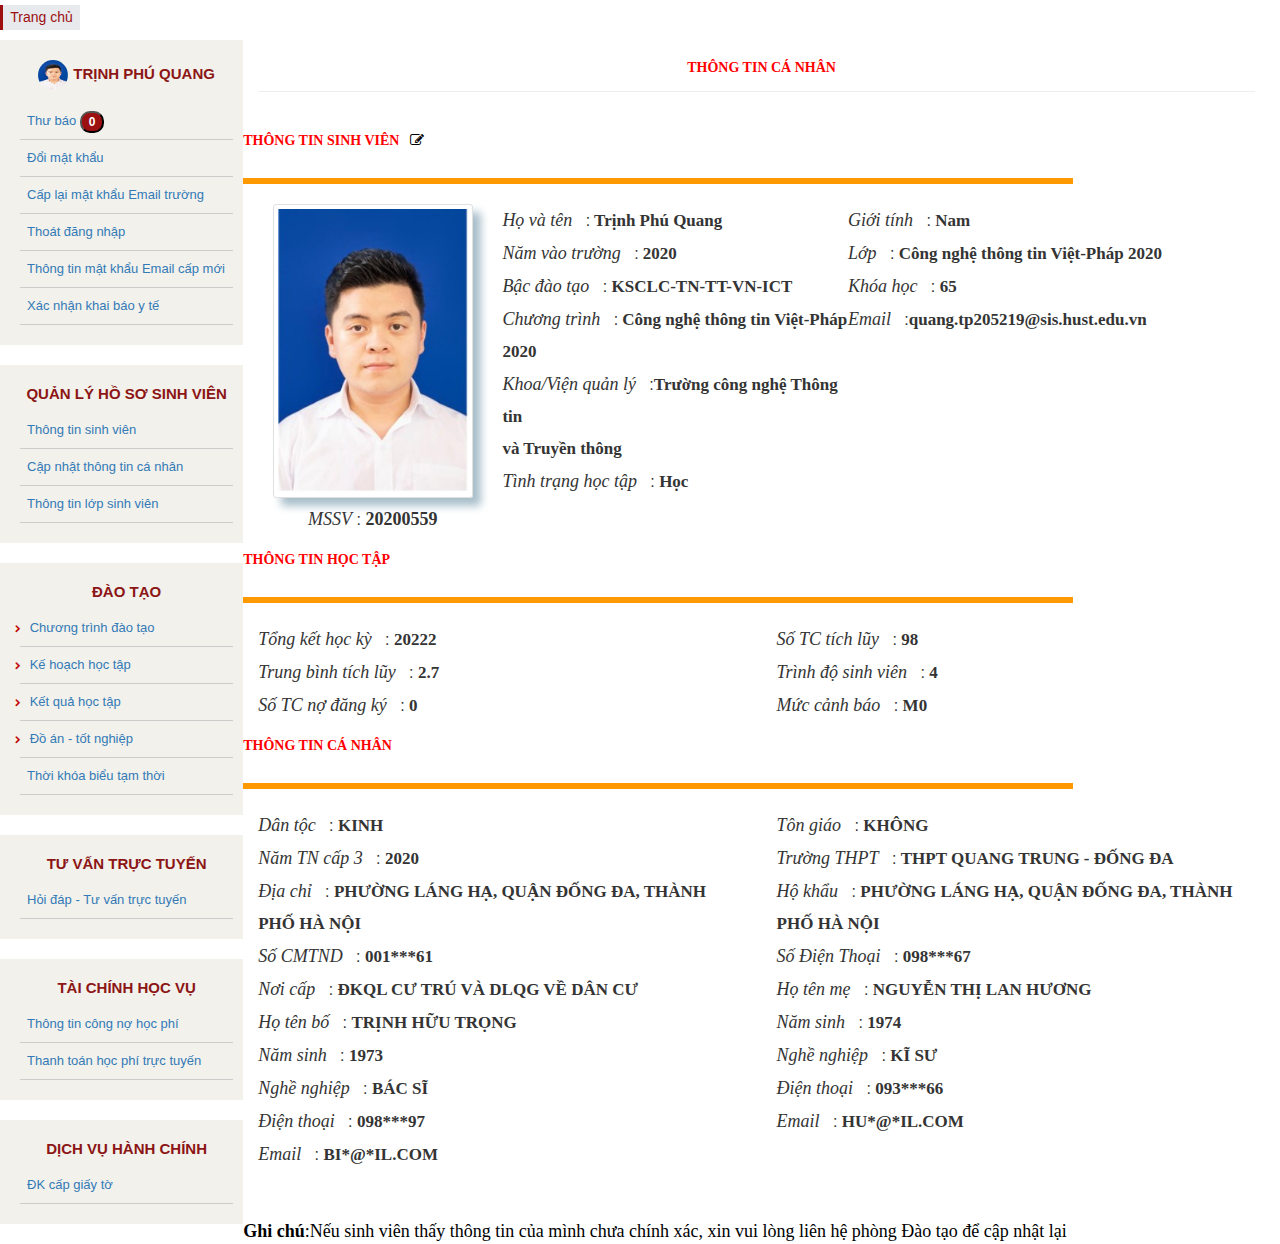
==== W1/index.html @ 56531671 "first commit" ====
<!DOCTYPE html>
<html lang="en">
  <head>
    <meta charset="UTF-8" />
    <meta name="viewport" content="width=device-width, initial-scale=1.0" />
    <title>CTTBK MainPage</title>
    <link
      rel="stylesheet"
      href="https://cdnjs.cloudflare.com/ajax/libs/font-awesome/4.7.0/css/font-awesome.min.css"
    />

    <link
      rel="stylesheet"
      href="https://cdnjs.cloudflare.com/ajax/libs/font-awesome/4.7.0/css/font-awesome.min.css"
    />

    <link rel="stylesheet" href="style.css" />
  </head>

  <body>
    <!-- nút trang chủ -->
    <div class="homepage-btn">Trang chủ</div>

    <!-- sidebar và thông tin sinh viên -->
    <div class="row content-body" style="display: flex">
      <!-- sidebar -->
      <div class="nav-content">
        <!-- Trong sidebar có nhiều khối (block) -->
        <div class="nav-block">
          <!-- Tiêu đề -->
          <div class="nav-block-title">
            <div class="avatar">
              <img
                src="./public/avatar.jpg"
                alt="avatar"
                style="width: 30px; height: 30px; border-radius: 50%"
              />
            </div>
            <span class="name">Trịnh Phú Quang</span>
          </div>
          <!-- Nội dung -->
          <div class="nav-block-content">
            Thư báo
            <button class="count-email" style="background-color: #9c1010">
              0
            </button>
          </div>
          <div class="nav-block-content">Đổi mật khẩu</div>
          <div class="nav-block-content">Cấp lại mật khẩu Email trường</div>
          <div class="nav-block-content">Thoát đăng nhập</div>
          <div class="nav-block-content">Thông tin mật khẩu Email cấp mới</div>
          <div class="nav-block-content">Xác nhận khai báo y tế</div>
        </div>

        <div class="nav-block">
          <!-- Tiêu đề -->
          <div class="nav-block-title">QUẢN LÝ HỒ SƠ SINH VIÊN</div>
          <!-- Nội dung -->
          <div class="nav-block-content">Thông tin sinh viên</div>
          <div class="nav-block-content">Cập nhật thông tin cá nhân</div>
          <div class="nav-block-content">Thông tin lớp sinh viên</div>
        </div>

        <div class="nav-block">
          <!-- Tiêu đề -->
          <div class="nav-block-title"><span>ĐÀO TẠO</span></div>
          <!-- Nội dung (gồm nhiều dropdown) -->
          <div class="hover-dropdown">
            <div class="nav-block-content">
              <i class="fa fa-chevron-right" aria-hidden="true"></i>
              <span>Chương trình đào tạo</span>
            </div>
            <!-- Drop down -->
            <div class="drop nav-block-content none-border">
              <div>Chương trình đào tạo sinh viên</div>
              <div>Danh sách học phần</div>
            </div>
          </div>
          <div class="hover-dropdown">
            <div class="nav-block-content">
              <i class="fa fa-chevron-right" aria-hidden="true"></i>
              <span>Kế hoạch học tập</span>
            </div>
            <!-- Drop down -->
            <div class="drop nav-block-content none-border">
              <div>Đăng ký học phần</div>
              <div>Thời khóa biểu</div>
              <div>Tra cứu đăng ký lớp các kỳ</div>
            </div>
          </div>
          <div class="hover-dropdown">
            <div class="nav-block-content">
              <i class="fa fa-chevron-right" aria-hidden="true"></i>
              <span>Kết quả học tập</span>
            </div>
            <!-- Drop down -->
            <div class="drop nav-block-content none-border">
              <div>Kết quả thi TOEIC</div>
              <div>Bảng điểm cá nhân</div>
              <div>Bảng điểm học phần</div>
              <div>Kiểm tra nhập điểm kỳ mới nhất</div>
            </div>
          </div>
          <div class="hover-dropdown">
            <div class="nav-block-content">
              <i class="fa fa-chevron-right" aria-hidden="true"></i>
              <span>Đồ án - tốt nghiệp</span>
            </div>
            <!-- Drop down -->
            <div class="drop nav-block-content none-border">
              <div>Kết quả xét nhận ĐATN</div>
              <div>Đăng ký xét tốt nghiệp</div>
            </div>
          </div>
          <div class="nav-block-content">Thời khóa biểu tạm thời</div>
        </div>

        <div class="nav-block">
          <!-- Tiêu đề -->
          <div class="nav-block-title"><span>TƯ VẤN TRỰC TUYẾN</span></div>
          <!-- Nội dung -->
          <div class="nav-block-content">Hỏi đáp - Tư vấn trực tuyến</div>
        </div>

        <div class="nav-block">
          <!-- Tiêu đề -->
          <div class="nav-block-title"><span>TÀI CHÍNH HỌC VỤ</span></div>
          <!-- Nội dung -->
          <div class="nav-block-content">Thông tin công nợ học phí</div>
          <div class="nav-block-content">Thanh toán học phí trực tuyến</div>
        </div>

        <div class="nav-block">
          <!-- Tiêu đề -->
          <div class="nav-block-title"><span>DỊCH VỤ HÀNH CHÍNH</span></div>
          <!-- Nội dung -->
          <div class="nav-block-content">ĐK cấp giấy tờ</div>
        </div>
      </div>

      <!-- Thông tin chi tiết sinh viên -->
      <div class="info-content">
        <!-- Header thông tin sinh viên -->
        <div class="info-content-header">
          <div>THÔNG TIN CÁ NHÂN</div>
          <hr />
        </div>

        <!-- Body thông tin sinh viên -->
        <div class="info-content-block">
          <div class="info-content-title">
            <div>
              <div class="info-content-title-text">
                <p style="display: inline-block">THÔNG TIN SINH VIÊN &nbsp;</p>
                <a style="border: none" href="editInfo.html">
                  <i
                    class="fa fa-pencil-square-o"
                    aria-hidden="true"
                    style="color: black"
                  >
                  </i>
                </a>
              </div>
            </div>
            <hr />
            <div class=""></div>
          </div>

          <div class="info-content-body row">
            <div class="avatar col-3">
              <img src="./public/avatar.jpg" alt="avatar" />
              <p>
                <em style="font-size: 18px">MSSV</em> :
                <strong style="font-size: 18px">20200559</strong>
              </p>
            </div>
            <div class="col-4">
              <span>
                <em>Họ và tên</em> &nbsp; :<strong id="name">
                  Trịnh Phú Quang </strong
                ><br />
                <em>Năm vào trường</em> &nbsp; :<strong id="year"> 2020</strong>
                <br />
                <em>Bậc đào tạo</em> &nbsp; :
                <strong id="lever">KSCLC-TN-TT-VN-ICT</strong><br />
                <em>Chương trình</em> &nbsp; :<strong id="programming">
                  Công nghệ thông tin Việt-Pháp 2020</strong
                ><br />
                <em>Khoa/Viện quản lý</em> &nbsp; :<strong id="faculty"
                  >Trường công nghệ Thông tin <br />và Truyền thông </strong
                ><br />
                <em>Tình trạng học tập</em> &nbsp; :
                <strong id="status">Học</strong> <br />
              </span>
            </div>
            <div class="col-4">
              <span>
                <em>Giới tính</em> &nbsp; : <strong id="sex">Nam</strong> <br />
                <em>Lớp</em> &nbsp; :
                <strong id="classes">Công nghệ thông tin Việt-Pháp 2020</strong
                ><br />
                <em>Khóa học</em> &nbsp; : <strong id="course">65</strong>
                <br />
                <em>Email</em> &nbsp; :<strong id="email"
                  >quang.tp205219@sis.hust.edu.vn</strong
                ><br />
              </span>
            </div>
          </div>
        </div>

        <div class="info-content-block">
          <div class="info-content-title">
            <div class="info-content-title-text">THÔNG TIN HỌC TẬP</div>
            <hr />
            <div class=""></div>
          </div>

          <div class="info-content-body row">
            <div class="col-5">
              <span>
                <em>Tổng kết học kỳ</em> &nbsp; : <strong>20222</strong> <br />
                <em>Trung bình tích lũy</em> &nbsp; : <strong>2.7</strong>
                <br />
                <em>Số TC nợ đăng ký</em> &nbsp; : <strong>0</strong> <br />
              </span>
            </div>
            <div class="col-5">
              <span>
                <em>Số TC tích lũy</em> &nbsp; : <strong>98</strong> <br />
                <em>Trình độ sinh viên</em> &nbsp; : <strong>4</strong> <br />
                <em>Mức cảnh báo</em> &nbsp; : <strong>M0</strong> <br />
              </span>
            </div>
          </div>
        </div>

        <div class="info-content-block">
          <div class="info-content-title">
            <div class="info-content-title-text">THÔNG TIN CÁ NHÂN</div>
            <hr />
            <div class=""></div>
          </div>

          <div class="info-content-body row">
            <div class="col-5">
              <span>
                <em>Dân tộc</em> &nbsp; : <strong>KINH</strong> <br />
                <em>Năm TN cấp 3</em> &nbsp; : <strong>2020</strong> <br />
                <em>Địa chỉ</em> &nbsp; :
                <strong>PHƯỜNG LÁNG HẠ, QUẬN ĐỐNG ĐA, THÀNH PHỐ HÀ NỘI</strong>
                <br />
                <em>Số CMTND</em> &nbsp; : <strong>001***61</strong> <br />
                <em>Nơi cấp</em> &nbsp; :
                <strong>ĐKQL CƯ TRÚ VÀ DLQG VỀ DÂN CƯ</strong> <br />
                <em>Họ tên bố</em> &nbsp; : <strong>TRỊNH HỮU TRỌNG</strong>
                <br />
                <em>Năm sinh</em> &nbsp; : <strong>1973</strong> <br />
                <em>Nghề nghiệp</em> &nbsp; : <strong>BÁC SĨ</strong> <br />
                <em>Điện thoại</em> &nbsp; : <strong>098***97</strong> <br />
                <em>Email</em> &nbsp; : <strong>BI*@*IL.COM</strong> <br />
              </span>
            </div>
            <div class="col-5">
              <span>
                <em>Tôn giáo</em> &nbsp; : <strong>KHÔNG</strong> <br />
                <em>Trường THPT</em> &nbsp; :
                <strong>THPT QUANG TRUNG - ĐỐNG ĐA</strong>
                <br />
                <em>Hộ khẩu</em> &nbsp; :
                <strong>PHƯỜNG LÁNG HẠ, QUẬN ĐỐNG ĐA, THÀNH PHỐ HÀ NỘI</strong>
                <br />
                <em>Số Điện Thoại</em> &nbsp; : <strong> 098***67</strong>
                <br />
                <em>Họ tên mẹ</em> &nbsp; :
                <strong>NGUYỄN THỊ LAN HƯƠNG</strong>
                <br />
                <em>Năm sinh</em> &nbsp; : <strong>1974</strong> <br />
                <em>Nghề nghiệp</em> &nbsp; : <strong>KĨ SƯ</strong> <br />
                <em>Điện thoại</em> &nbsp; : <strong>093***66</strong> <br />
                <em>Email</em> &nbsp; : <strong>HU*@*IL.COM</strong> <br />
              </span>
            </div>
          </div>
        </div>

        <p class="info-content-block-note">
          <strong>Ghi chú</strong>:Nếu sinh viên thấy thông tin của mình chưa
          chính xác, xin vui lòng liên hệ phòng Đào tạo để cập nhật lại
        </p>
      </div>
    </div>
  </body>
</html>
---- W1/style.css ----
* {
  box-sizing: border-box;
  margin: 0;
}

body {
  width: 100vw;
  font-family: Tahoma, Geneva, sans-serif;
  margin: 0;
  padding: 0;
}

.row {
  padding: 0;
  margin: 0;
}



/*-------------  header ------------- */
.header-container {
  border-top: solid 10px #c40a0a;
  width: 100vw;
}

.container {
  height: 110px;
  padding: 10px;
  cursor: pointer;
  max-width: 1140px;
  margin: auto;
}

.container img {
  height: 100%;
  width: auto;
  overflow-clip-margin: content-box;
  overflow: clip;
}
/* end-header */

/*------------- menu -------------*/
.menu {
  height: 30px;
  background-color: #e7e9ed;
  box-shadow: 3px -5px 7px #9c1010;
  padding: 0 3px;
  display: flex;
}

.menu .menu-item {
  position: relative;
  top: 0;
  left: 0;
  padding: 1px 0;
  margin-top: 1px;
  cursor: pointer;
}

.menu .menu-item-title:hover {
  background-color: #9c1010;
  color: white;
}

.menu-item .menu-item-title {
  left: 0;
  display: flex;
  width: 100%;
  padding: 2px 0;
  justify-content: center;
  vertical-align: middle;
}

.menu-item-title img {
  height: 16px;
  width: 16px;
  margin-right: 5px;
}

.menu-item:hover .menu-item-title {
  background-color: #9c1010;
}

.menu-item .drop-content {
  position: relative;
  left: 0;
  top: 1px;
  background-color: #f0f0f0;
  min-width: 300px;
  width: 40%;
  border: 1px solid #c4c4c4;
  z-index: 999;
  display: none;
}

/* show drop down */
.menu-item:hover .drop-content {
  display: block;
}

.menu-item .drop-content div {
  padding: 3px 10px;
}

.menu-item .drop-content div:hover {
  background-color: #9c1010;
  color: white;
}

/* icon drop down (icon tam giác quay xuống) */
.menu .menu-item > i {
  display: inline-block;
  position: absolute;
  right: 5px;
  top: 5px;
  line-height: 100%;
  vertical-align: middle;
  color: #96979a;
  font-size: 12px;
  margin-top: 4px;
}
/* end menu */

/*------------- trang chủ -------------*/
.homepage-btn {
  width: 80px;
  font-size: 14px;
  color: #9c1010;
  margin-top: 5px;
  background-color: #e7e9ed;
  border-left: 3px solid #9c1010;
  line-height: 23px;
  text-align: center;
  padding: 1px;
  cursor: pointer;
}
.homepage-btn:hover {
  text-decoration: underline;
}
/* end trang chủ */

/*------------- Sidebar (Nav bar) -------------*/
.nav-content {
  width: 19%;
  padding-top: 10px;
  vertical-align: top;
}

.nav-block {
  background: #f2f1eb;
  padding: 20px 10px 20px 20px;
  font-size: 13px;
  margin-bottom: 20px;
}

.nav-block-title {
  font-weight: 600;
  text-align: center;
  color: #8c1515;
  text-transform: uppercase;
  display: flex;
  justify-content: center;
  font-size: 15px;
  margin-bottom: 10px;
}

.nav-block-content {
  background-color: transparent;
  color: #337ab7;
  display: block;
  text-decoration: none;
  padding: 5px 7px;
  border-bottom: 1px solid #ccc;
  line-height: 2;
  font-size: 1em !important;
}

.nav-block-content:hover {
  background-color: #dfdedb;
  color: #9c1010;
  cursor: pointer;
}

.nav-block-content span {
  margin-left: -7px;
}

.name {
  font-weight: bold;
  text-align: center;
  color: #8c1515;
  margin-top: 5px !important;
  text-transform: uppercase;
  padding-left: 5px;
}

.count-email {
  display: inline-block;
  min-width: 10px;
  padding: 3px 7px;
  font-size: 12px;
  font-weight: 700;
  line-height: 1;
  color: #fff;
  text-align: center;
  white-space: nowrap;
  vertical-align: middle;
  background-color: #777;
  border-radius: 10px;
}

.fa-chevron-right {
  font-size: 8px;
  color: #c40a0a;
  position: relative;
  left: -12px;
}

.drop {
  margin-left: 20px;
  padding: 0;
  display: none;
}
.drop:hover {
  background-color: #f2f1eb;
  color: #4a95d6;
}
.drop div {
  padding: 5px 3px;
  border-bottom: 1px solid #c8bebe;
}
.drop div:hover {
  display: block;
  background-color: #dfdedb;
  color: #9c1010;
  cursor: pointer;
}
.none-border {
  border: 0;
}
.hover-dropdown:hover .drop {
  display: block;
}
/* end Sidebar (Nav bar) */

/*------------- Thông tin sinh viên -------------*/
.info-content {
  width: 81%;
  padding-top: 10px;
  vertical-align: top;
  margin: 0px;
}

.info-content-header {
  padding: 5px;
  width: 100%;
}
.info-content-header div {
  font-family: "Times New Roman", Times, serif;
  text-align: center;
  font-size: 14px;
  font-weight: 600;
  /* color: #9c1010; */
  color: red;
  text-transform: uppercase;
  margin: 0 20px 0px 20px;
  padding: 15px;
}
.info-content-header hr {
  margin-top: 0px;
  margin-bottom: 20px;
  border: 0;
  border-top: 1px solid #eee;
  margin-right: 20px;
  margin-left: 10px;
}

.info-content-title-text {
  font-family: "Times New Roman", Times, serif;
  font-size: 14px;
  font-weight: bold;
  /* color: #8c1515; */
  color: red;
  vertical-align: middle;
  line-height: 2em;
  padding: 10px 0px 23px 0px;
}
.info-content-title hr {
  line-height: 4px;
  border: 3px solid #ff9900;
  display: block;
  width: 80%;
}
.info-content-body {
  font-family: "Arimo", sans-serif;
  /* font: 16px; */
  font-size: 16px;
  color: #343434;
  font-weight: 400;
  line-height: 2em;
  margin-top: 20px;
}
.info-content-body .avatar {
  display: flex;
  flex-direction: column;
  justify-content: center;
  /* margin: auto; */
}
.info-content-body em {
  font-family: "Times New Roman", Times, serif;
  font-size: 18px;
}
.info-content-body strong {
  font-family: "Times New Roman", Times, serif;
  font-size: 17px;
}
.info-content-body .avatar img {
  margin: 0 auto;
  width: 200px;
  padding: 4px;
  border-radius: 3px;
  border: 1px solid #e1e0e0;
  margin-bottom: 5px;
  box-shadow: 8px 8px 8px #a9bfcb;
}
.info-content-body .avatar p {
  text-align: center;
}
.info-content-body strong {
  font-weight: 600;
}
.info-content-block .row {
  display: flex;
}
.info-content-block-note {
  padding-left: 0px;
  margin-top: 50px;
  font-family: "Times New Roman", Times, serif;
  font-size: 18px;
}
.col-3 {
  width: 25%;
}
.col-4 {
  width: 33.33333333%;
}
.col-5 {
  width: 50%;
  padding: 0px 15px;
}
/* End thông tin sinh viên */

/*------------- Footer -------------*/
.footer {
  width: 100%;
  float: left;
  font-family: "Helvetica Neue", Helvetica, Arial, sans-serif;
  font-size: 14px;
  line-height: 1.1;
}
.footerMain {
  width: 100%;
  float: left;
  background: url(public/footer.jpg) no-repeat top;
  height: 100px;
}
.footerLeft {
  width: 40%;
  float: left;
  margin: 2%;
}
.footerRight {
  width: 35%;
  float: right;
  text-align: right;
  margin-right: 6.5%;
  color: #fff;
}
.footerRight hr {
  margin: 10px 0;
  border: 0;
  border-top: 1px solid #eee;
  border-bottom: 1px solid #fff;
}
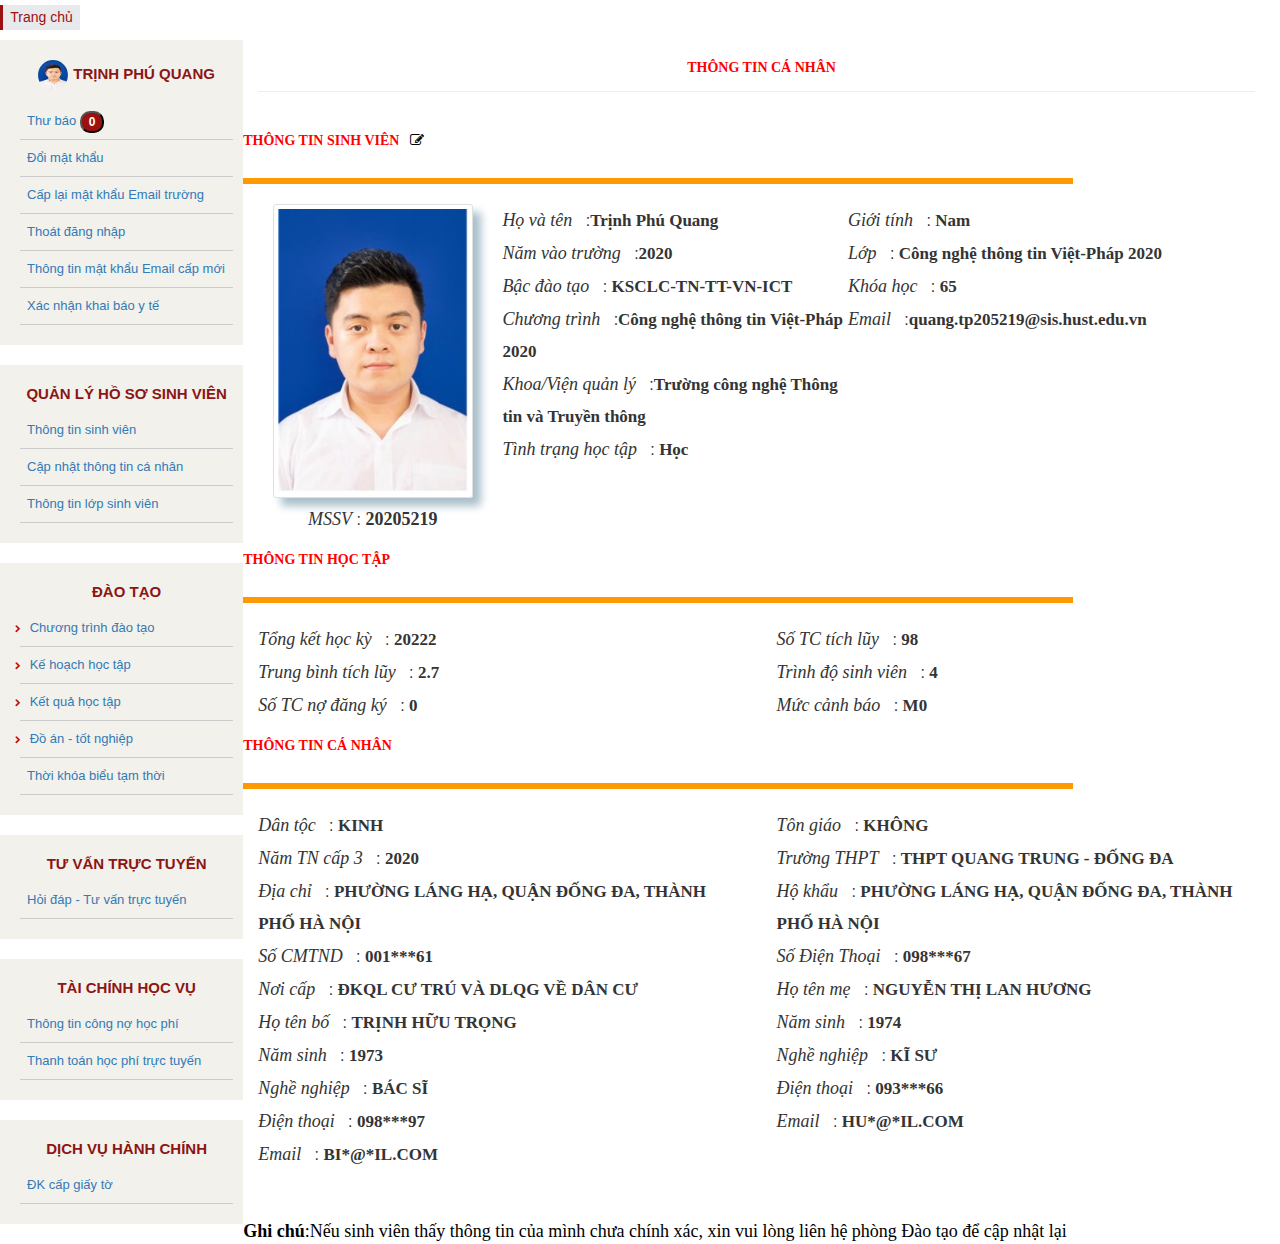
==== commit 82778ecf: "final W1" ====
--- a/W1/index.html
+++ b/W1/index.html
@@ -29,6 +29,7 @@
         <div class="nav-block">
           <!-- Tiêu đề -->
           <div class="nav-block-title">
+            <!-- Block 1 -->
             <div class="avatar">
               <img
                 src="./public/avatar.jpg"
@@ -52,6 +53,7 @@
           <div class="nav-block-content">Xác nhận khai báo y tế</div>
         </div>
 
+        <!-- Block 2 -->
         <div class="nav-block">
           <!-- Tiêu đề -->
           <div class="nav-block-title">QUẢN LÝ HỒ SƠ SINH VIÊN</div>
@@ -61,6 +63,7 @@
           <div class="nav-block-content">Thông tin lớp sinh viên</div>
         </div>
 
+        <!-- Block 3 -->
         <div class="nav-block">
           <!-- Tiêu đề -->
           <div class="nav-block-title"><span>ĐÀO TẠO</span></div>
@@ -152,7 +155,7 @@
             <div>
               <div class="info-content-title-text">
                 <p style="display: inline-block">THÔNG TIN SINH VIÊN &nbsp;</p>
-                <a style="border: none" href="editInfo.html">
+                <a style="border: none" href="edit.html">
                   <i
                     class="fa fa-pencil-square-o"
                     aria-hidden="true"
@@ -171,39 +174,31 @@
               <img src="./public/avatar.jpg" alt="avatar" />
               <p>
                 <em style="font-size: 18px">MSSV</em> :
-                <strong style="font-size: 18px">20200559</strong>
+                <strong style="font-size: 18px">20205219</strong>
               </p>
             </div>
             <div class="col-4">
               <span>
-                <em>Họ và tên</em> &nbsp; :<strong id="name">
-                  Trịnh Phú Quang </strong
+                <em>Họ và tên</em> &nbsp; :<strong id="name"> </strong><br />
+                <em>Năm vào trường</em> &nbsp; :<strong id="year"> </strong>
+                <br />
+                <em>Bậc đào tạo</em> &nbsp; : <strong id="lever"></strong><br />
+                <em>Chương trình</em> &nbsp; :<strong id="programming"> </strong
                 ><br />
-                <em>Năm vào trường</em> &nbsp; :<strong id="year"> 2020</strong>
-                <br />
-                <em>Bậc đào tạo</em> &nbsp; :
-                <strong id="lever">KSCLC-TN-TT-VN-ICT</strong><br />
-                <em>Chương trình</em> &nbsp; :<strong id="programming">
-                  Công nghệ thông tin Việt-Pháp 2020</strong
-                ><br />
-                <em>Khoa/Viện quản lý</em> &nbsp; :<strong id="faculty"
-                  >Trường công nghệ Thông tin <br />và Truyền thông </strong
+                <em>Khoa/Viện quản lý</em> &nbsp; :<strong id="faculty">
+                  <br /> </strong
                 ><br />
                 <em>Tình trạng học tập</em> &nbsp; :
-                <strong id="status">Học</strong> <br />
+                <strong id="status"></strong> <br />
               </span>
             </div>
             <div class="col-4">
               <span>
-                <em>Giới tính</em> &nbsp; : <strong id="sex">Nam</strong> <br />
-                <em>Lớp</em> &nbsp; :
-                <strong id="classes">Công nghệ thông tin Việt-Pháp 2020</strong
-                ><br />
-                <em>Khóa học</em> &nbsp; : <strong id="course">65</strong>
-                <br />
-                <em>Email</em> &nbsp; :<strong id="email"
-                  >quang.tp205219@sis.hust.edu.vn</strong
-                ><br />
+                <em>Giới tính</em> &nbsp; : <strong id="sex"></strong> <br />
+                <em>Lớp</em> &nbsp; : <strong id="classes"> </strong><br />
+                <em>Khóa học</em> &nbsp; : <strong id="course"></strong>
+                <br />
+                <em>Email</em> &nbsp; :<strong id="email"> </strong><br />
               </span>
             </div>
           </div>
@@ -290,5 +285,53 @@
         </p>
       </div>
     </div>
+    <script>
+      document.addEventListener("DOMContentLoaded", function () {
+        // Function to retrieve data from Local Storage with a fallback to default values
+        function getData(key, defaultValue) {
+          const storedValue = localStorage.getItem(key);
+          return storedValue ? storedValue : defaultValue;
+        }
+
+        // Update elements with retrieved or default values
+        document.getElementById("name").textContent = getData(
+          "newName",
+          "Trịnh Phú Quang"
+        );
+        document.getElementById("year").textContent = getData(
+          "newYear",
+          "2020"
+        );
+        document.getElementById("lever").textContent = getData(
+          "newLevel",
+          "KSCLC-TN-TT-VN-ICT"
+        );
+        document.getElementById("programming").textContent = getData(
+          "newProgramming",
+          "Công nghệ thông tin Việt-Pháp 2020"
+        );
+        document.getElementById("faculty").textContent = getData(
+          "newFaculty",
+          "Trường công nghệ Thông tin và Truyền thông"
+        );
+        document.getElementById("status").textContent = getData(
+          "newStatus",
+          "Học"
+        );
+        document.getElementById("sex").textContent = getData("newSex", "Nam");
+        document.getElementById("classes").textContent = getData(
+          "newClasses",
+          "Công nghệ thông tin Việt-Pháp 2020"
+        );
+        document.getElementById("course").textContent = getData(
+          "newCourse",
+          "65"
+        );
+        document.getElementById("email").textContent = getData(
+          "newEmail",
+          "quang.tp205219@sis.hust.edu.vn"
+        );
+      });
+    </script>
   </body>
 </html>
--- a/W1/style.css
+++ b/W1/style.css
@@ -14,8 +14,6 @@
   padding: 0;
   margin: 0;
 }
-
-
 
 /*-------------  header ------------- */
 .header-container {
@@ -232,7 +230,7 @@
 .drop div:hover {
   display: block;
   background-color: #dfdedb;
-  color: #9c1010;
+  color: red;
   cursor: pointer;
 }
 .none-border {
@@ -260,7 +258,7 @@
   text-align: center;
   font-size: 14px;
   font-weight: 600;
-  /* color: #9c1010; */
+  
   color: red;
   text-transform: uppercase;
   margin: 0 20px 0px 20px;
@@ -279,7 +277,7 @@
   font-family: "Times New Roman", Times, serif;
   font-size: 14px;
   font-weight: bold;
-  /* color: #8c1515; */
+
   color: red;
   vertical-align: middle;
   line-height: 2em;
@@ -293,7 +291,6 @@
 }
 .info-content-body {
   font-family: "Arimo", sans-serif;
-  /* font: 16px; */
   font-size: 16px;
   color: #343434;
   font-weight: 400;
@@ -304,7 +301,7 @@
   display: flex;
   flex-direction: column;
   justify-content: center;
-  /* margin: auto; */
+
 }
 .info-content-body em {
   font-family: "Times New Roman", Times, serif;
